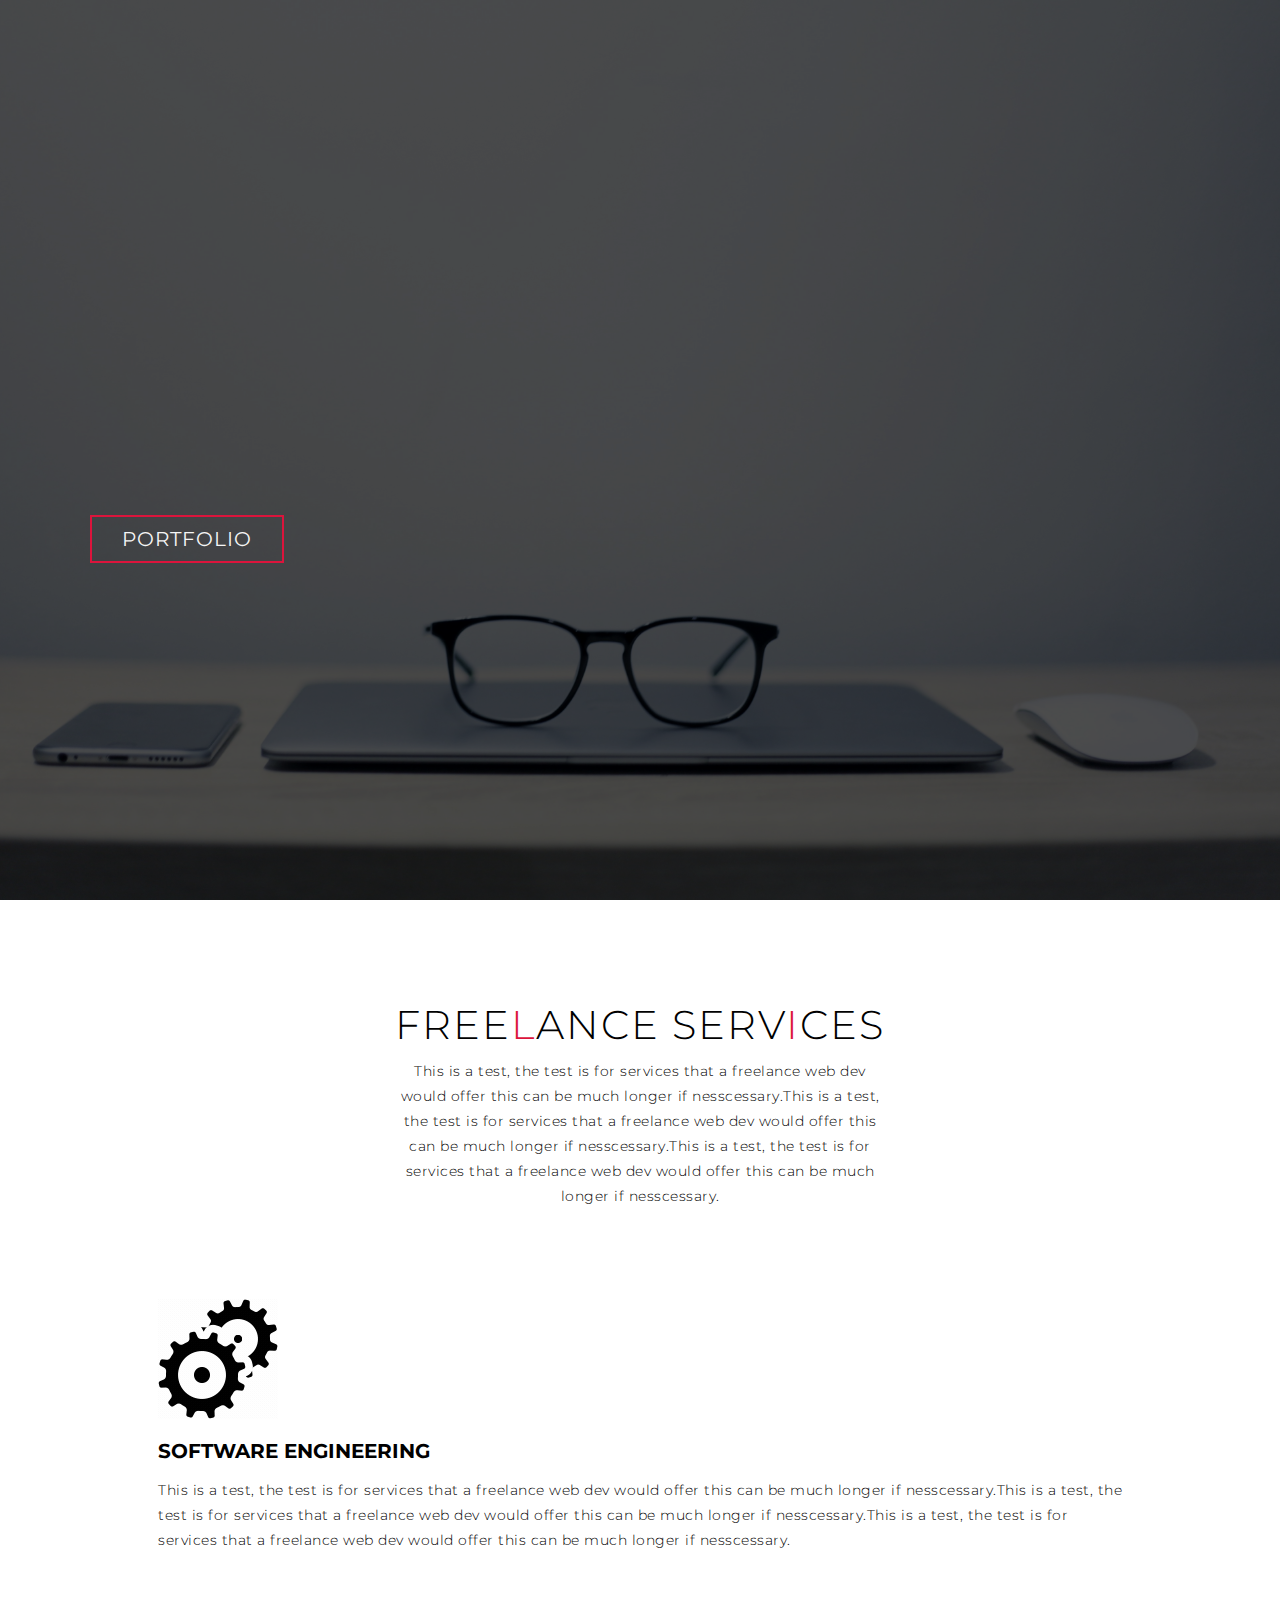
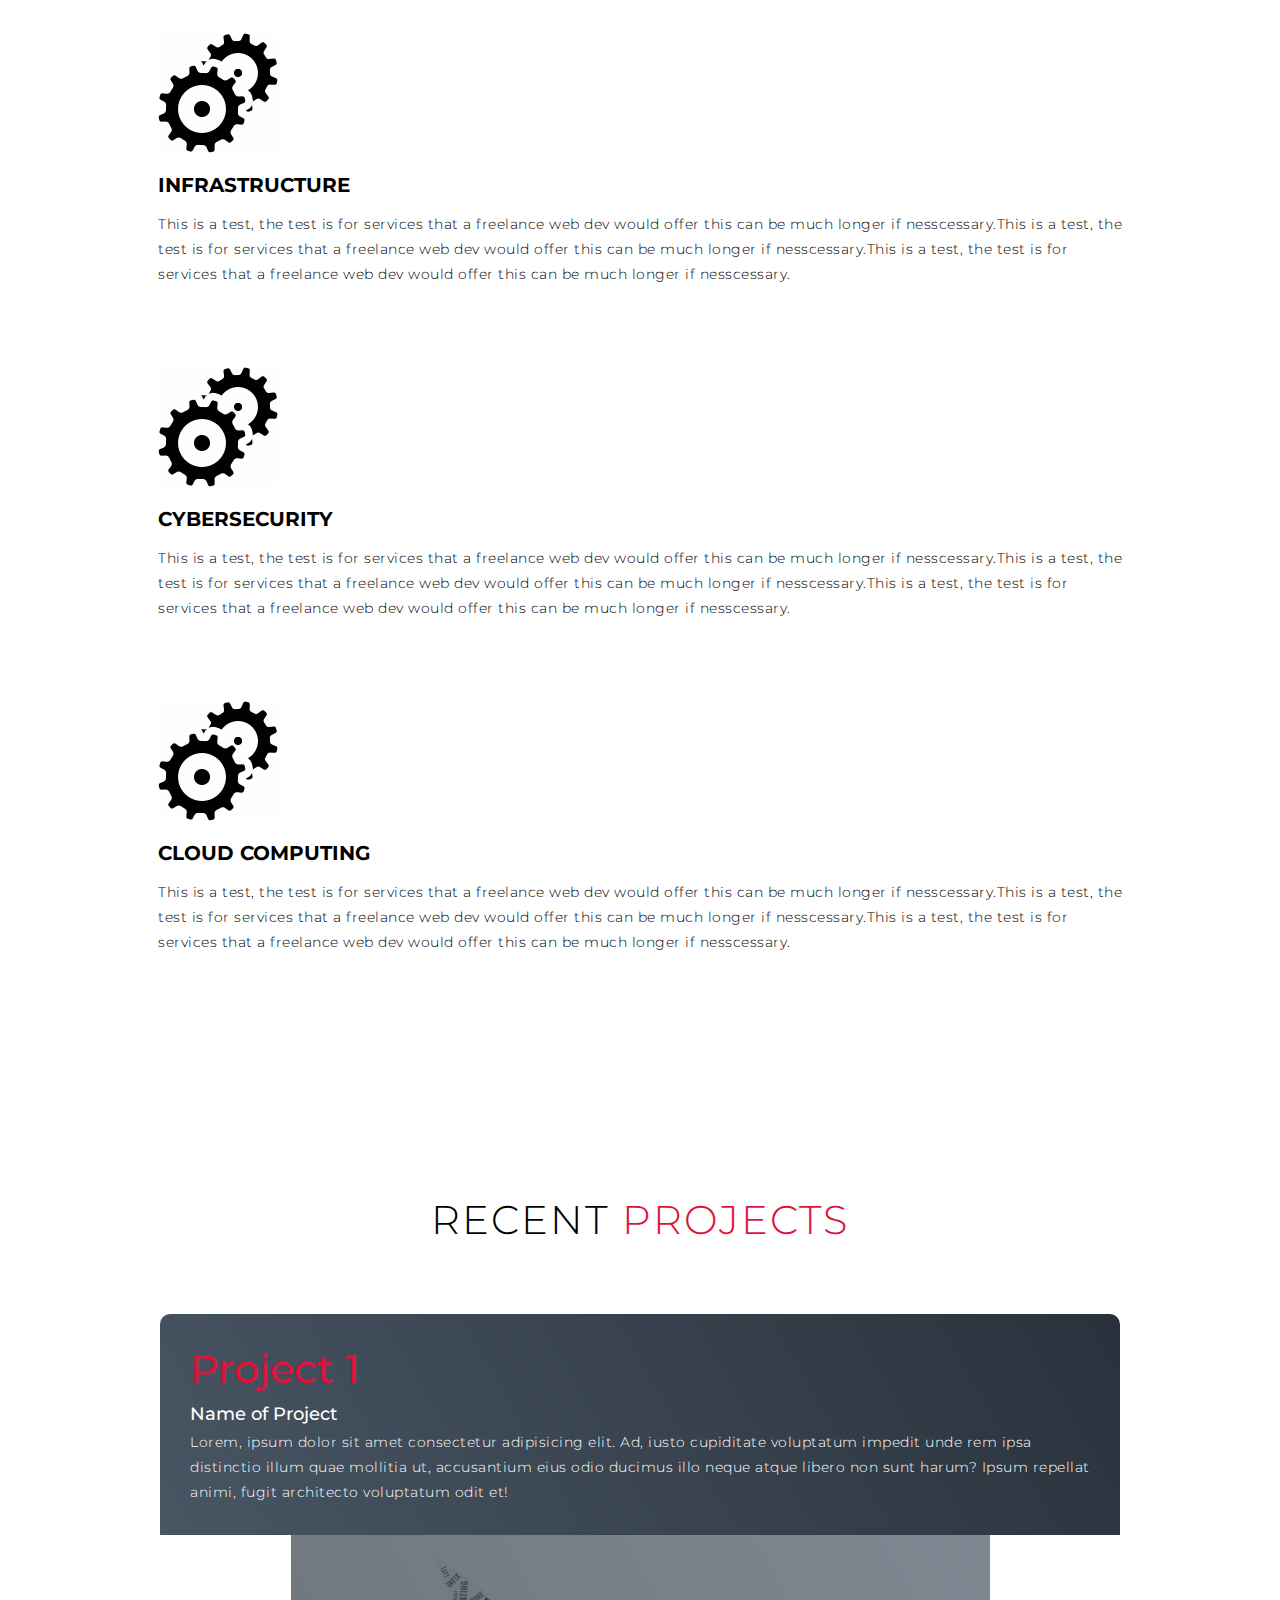
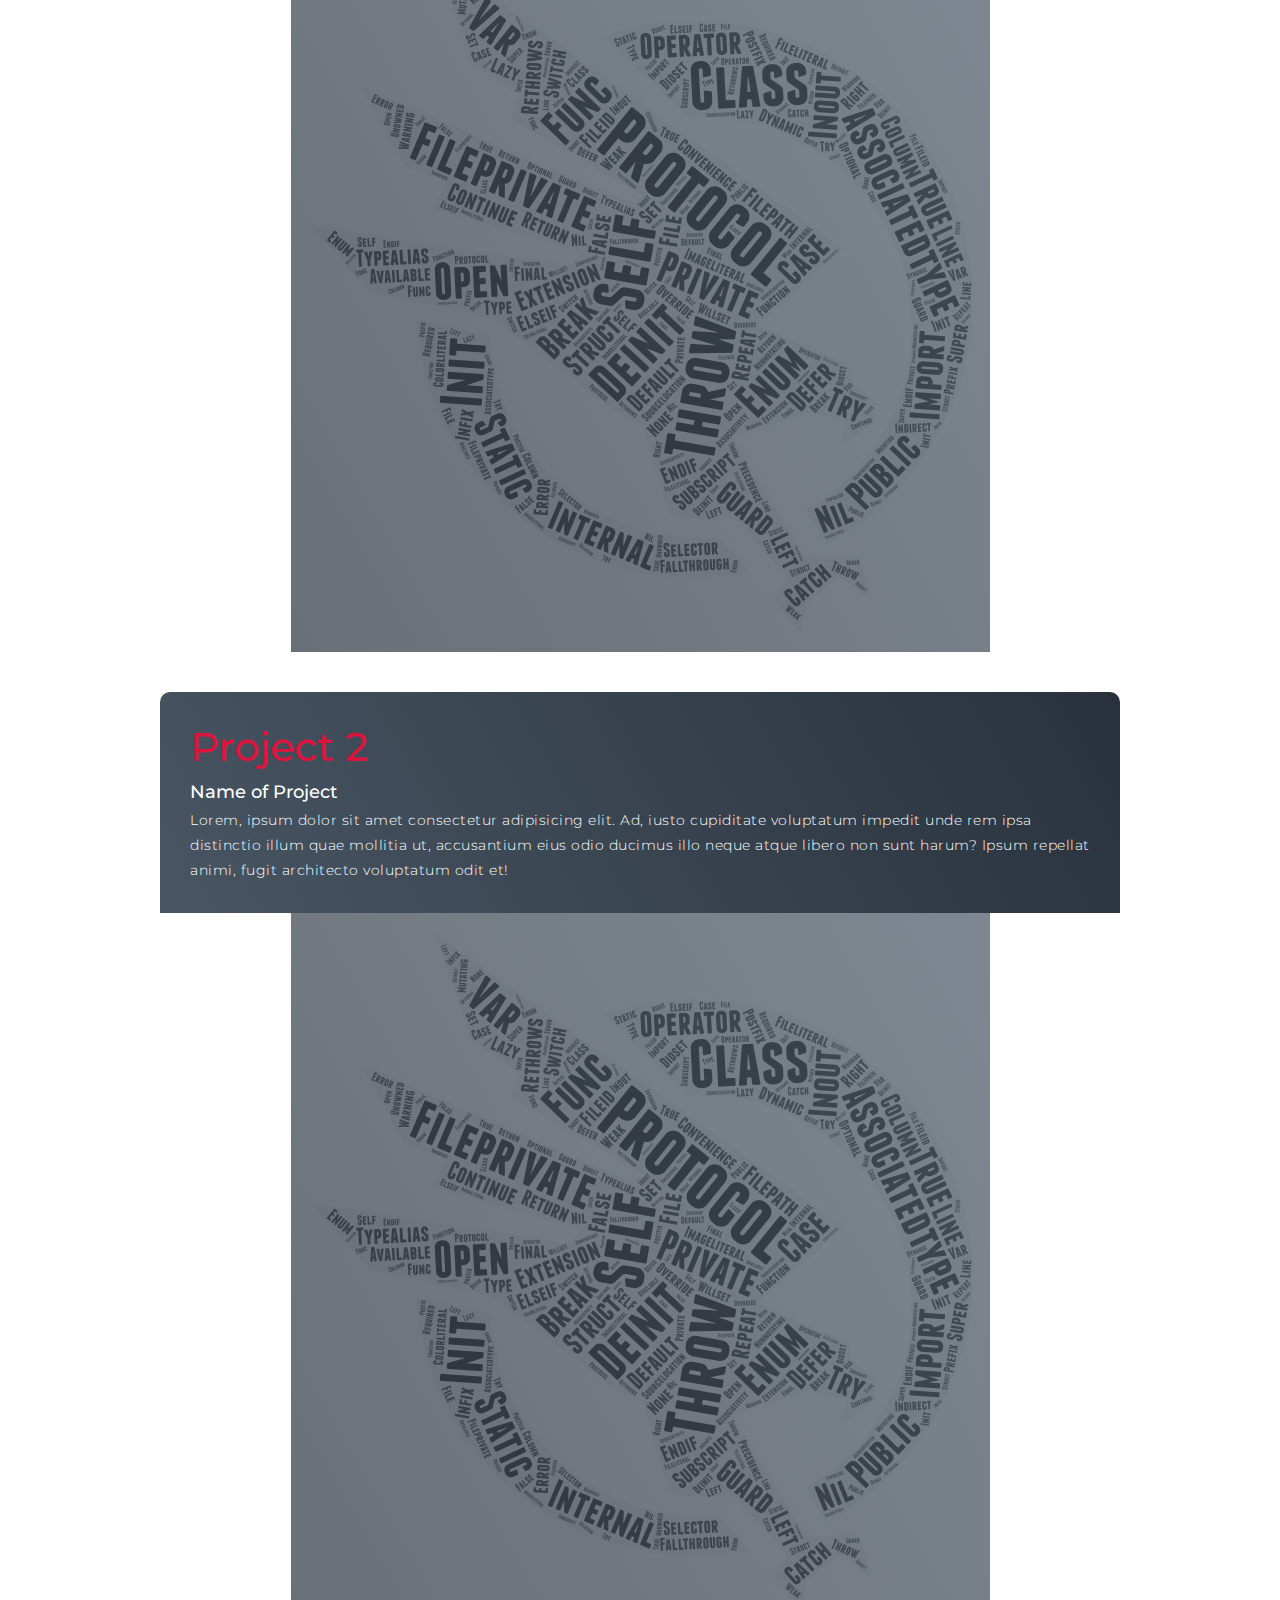
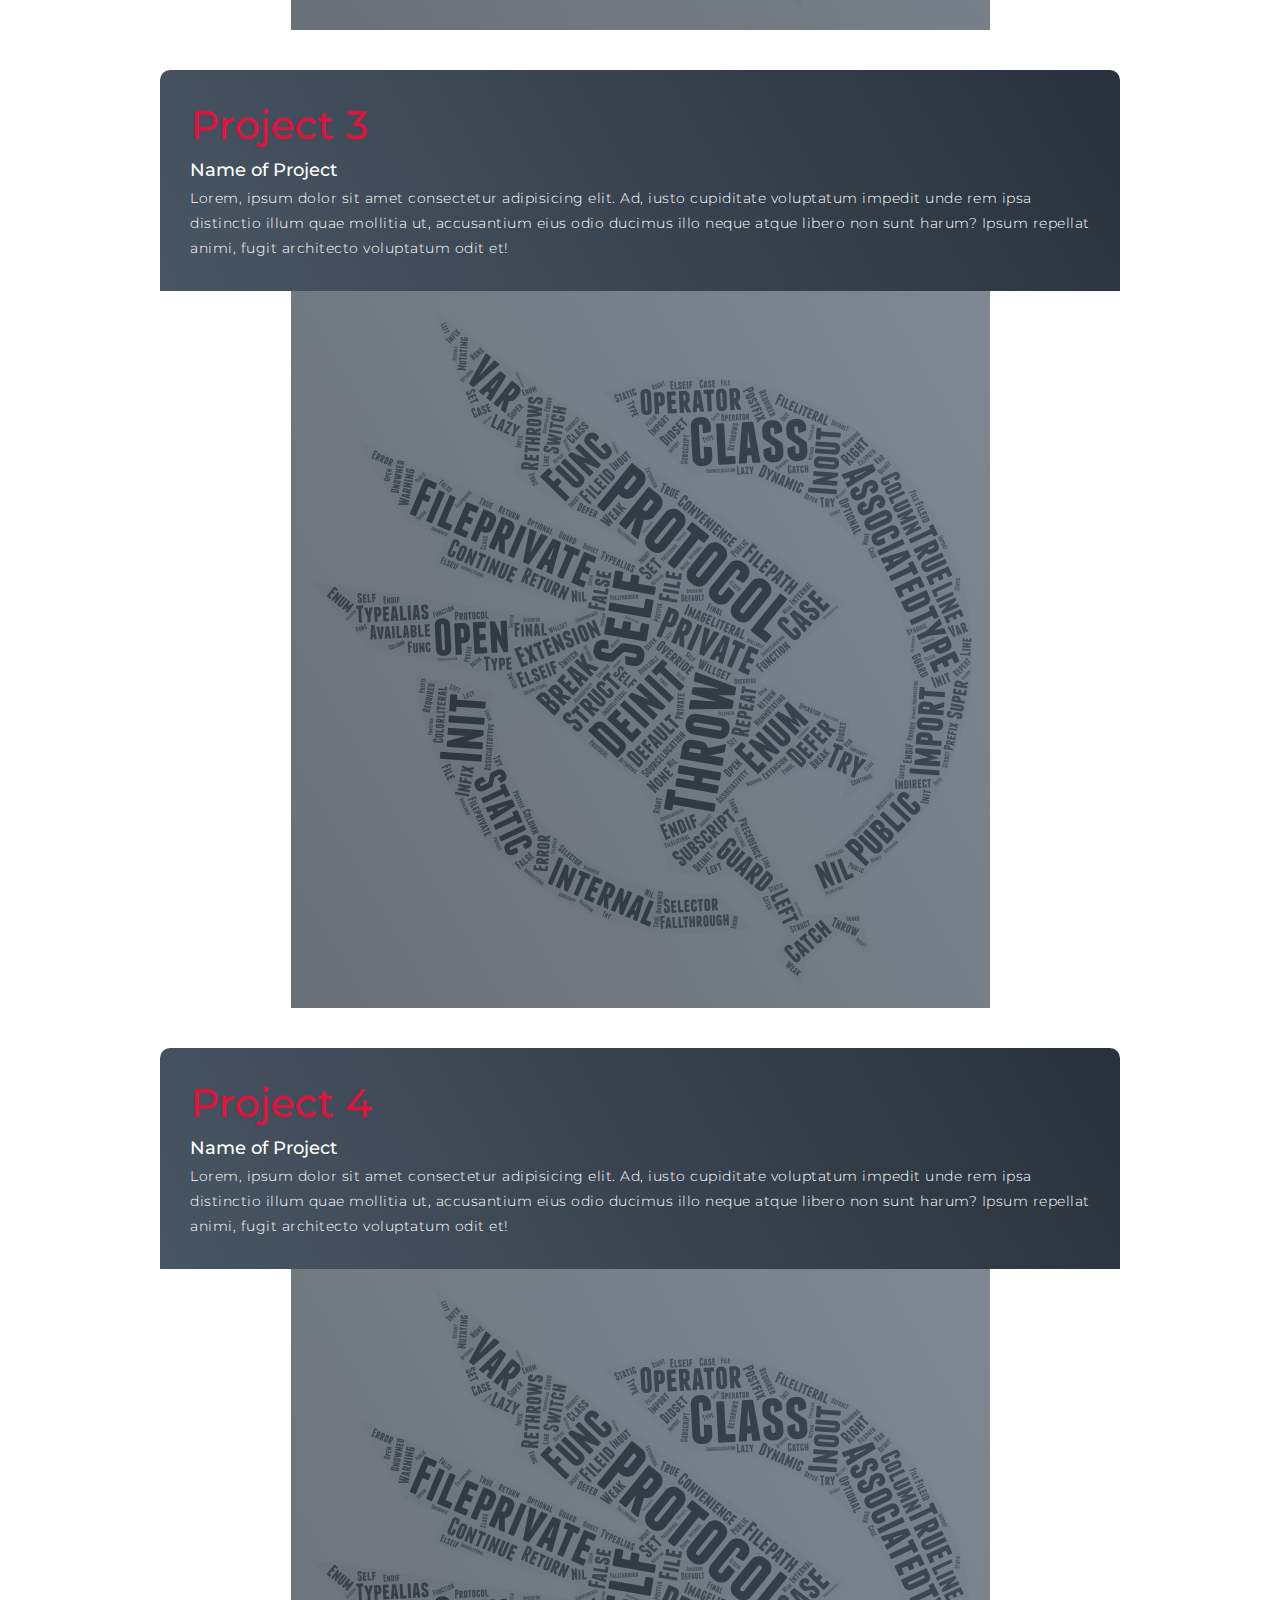
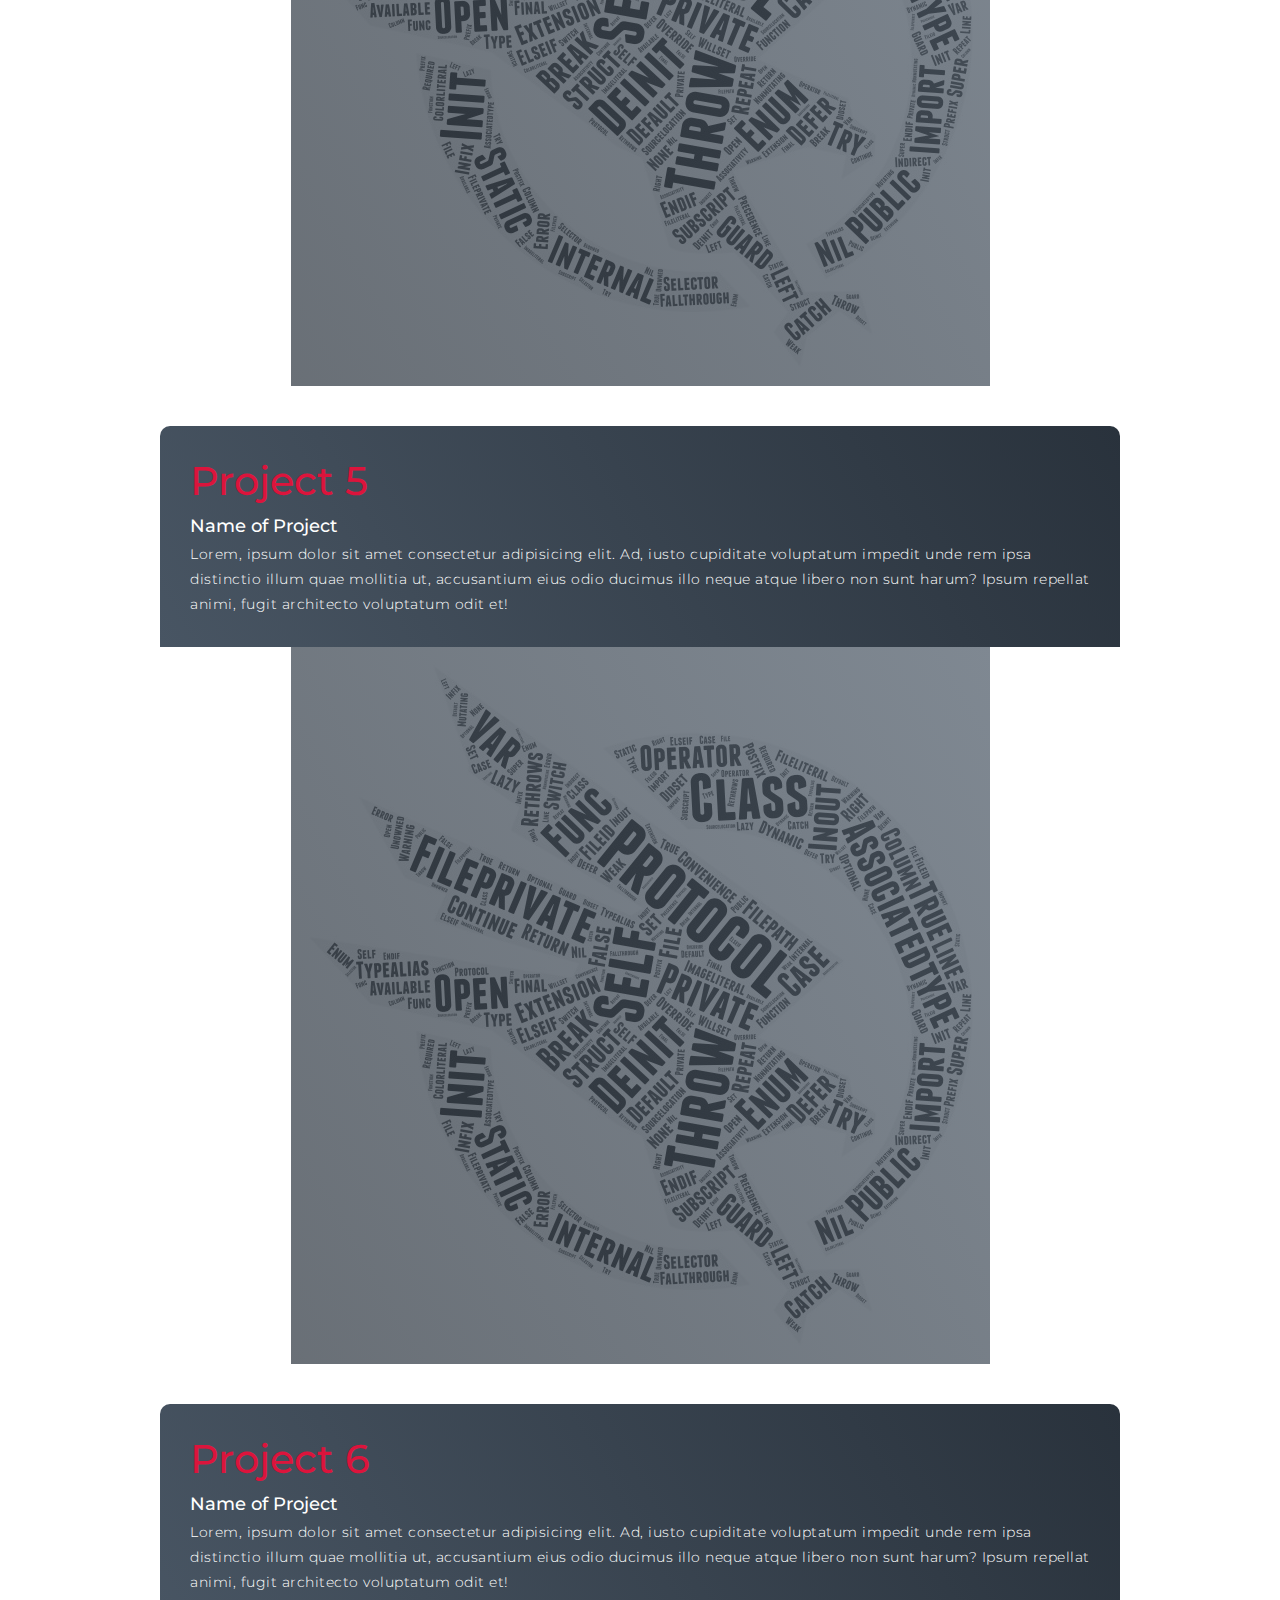
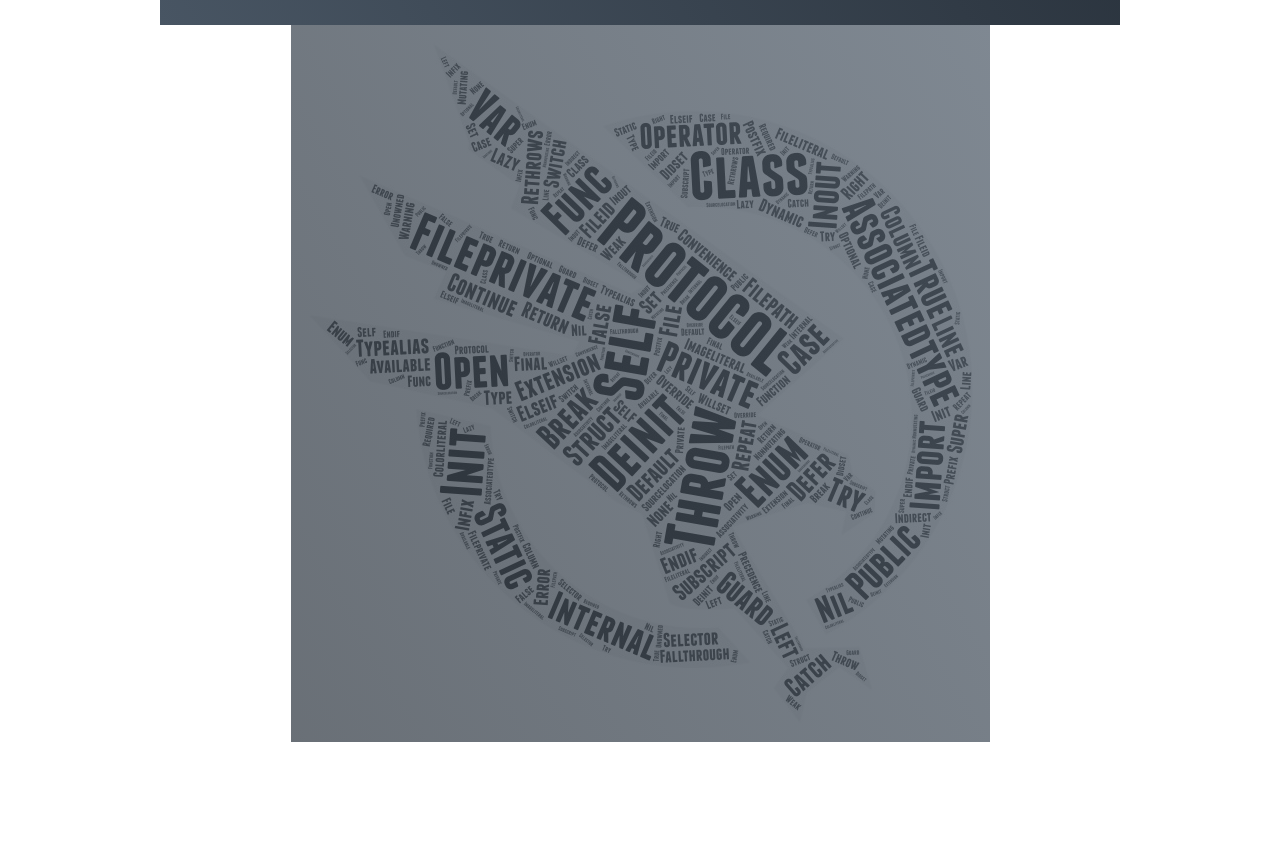
==== InfiniteStackSolutions/index.html @ 45e0e767 "added index pages and css" ====
<!DOCTYPE html>
<html lang="en">
<head>
    <meta charset="UTF-8">
    <meta http-equiv="X-UA-Compatible" content="IE=edge">
    <meta name="viewport" content="width=device-width, initial-scale=1.0">
    <link rel="stylesheet" href="style.css">
    <title>Infinite Stack Solutions</title>
</head>
<body>
    <!-- Hero Section -->
    <section id="hero">
        <div class="hero container">
            <div>
                <h1>Hello,<span></span></h1>
                <h1>My Name is<span></span></h1>
                <h1>Joey Smith<span></span></h1>
                <a href="#" type="button" class="cta">Portfolio</a>
            </div>
        </div>
    </section>

    <!-- End Hero Section -->
    
    
    <!-- Service Section -->

<section id="services">
    <div class="services container">
        <div class="service-top">
            <h1 class="section-title">Free<span>l</span>ance Serv<span>i</span>ces</h1>
            <p>This is a test, the test is for services that a freelance web dev would offer this can be much longer if nesscessary.This is a test, the test is for services that a freelance web dev would offer this can be much longer if nesscessary.This is a test, the test is for services that a freelance web dev would offer this can be much longer if nesscessary.</p>
        </div>
        <div class="service-bottom">
            <div class="service-item">
                <div class="icon"><img src="animations/settings.gif" class="img" alt="img">
                </div>
                <h2>Software Engineering</h2>
                <p>This is a test, the test is for services that a freelance web dev would offer this can be much longer if nesscessary.This is a test, the test is for services that a freelance web dev would offer this can be much longer if nesscessary.This is a test, the test is for services that a freelance web dev would offer this can be much longer if nesscessary.</p>
            </div>
            <div class="service-item">
                <div class="icon"><img src="animations/settings.gif" class="img" alt="img">
                </div>
                <h2>Infrastructure</h2>
                <p>This is a test, the test is for services that a freelance web dev would offer this can be much longer if nesscessary.This is a test, the test is for services that a freelance web dev would offer this can be much longer if nesscessary.This is a test, the test is for services that a freelance web dev would offer this can be much longer if nesscessary.</p>
            </div>
            <div class="service-item">
                <div class="icon"><img src="animations/settings.gif" class="img" alt="img">
                </div>
                <h2>Cybersecurity</h2>
                <p>This is a test, the test is for services that a freelance web dev would offer this can be much longer if nesscessary.This is a test, the test is for services that a freelance web dev would offer this can be much longer if nesscessary.This is a test, the test is for services that a freelance web dev would offer this can be much longer if nesscessary.</p>
            </div>
            <div class="service-item">
                <div class="icon"><img src="animations/settings.gif" class="img" alt="img">
                </div>
                <h2>Cloud Computing</h2>
                <p>This is a test, the test is for services that a freelance web dev would offer this can be much longer if nesscessary.This is a test, the test is for services that a freelance web dev would offer this can be much longer if nesscessary.This is a test, the test is for services that a freelance web dev would offer this can be much longer if nesscessary.</p>
            </div>
        </div>
    </div>
</section>

    <!-- End Service Section -->

<!--Projects Sections-->
<section id="projects">
    <div class="projects container">
      <div class="projects-header">
        <h1 class="section-title">Recent <span>Projects</span></h1>
      </div>
      <div class="all-projects">
        <div class="project-item">
          <div class="project-info">
			  <h1><span>Project 1</span></h1>
            <h2>Name of Project</h2>
            <p>Lorem, ipsum dolor sit amet consectetur adipisicing elit. Ad, iusto cupiditate voluptatum impedit unde rem ipsa distinctio illum quae mollitia ut, accusantium eius odio ducimus illo neque atque libero non sunt harum? Ipsum repellat animi, fugit architecto voluptatum odit et!</p>
          </div>
          <div class="project-img">
            <img src="images/logos/swiftlogo.jpeg" alt="img">
          </div>
        </div>
        <div class="project-item">
          <div class="project-info">
			  <h1><span>Project 2</span></h1>
            <h2>Name of Project</h2>
            <p>Lorem, ipsum dolor sit amet consectetur adipisicing elit. Ad, iusto cupiditate voluptatum impedit unde rem ipsa distinctio illum quae mollitia ut, accusantium eius odio ducimus illo neque atque libero non sunt harum? Ipsum repellat animi, fugit architecto voluptatum odit et!</p>
          </div>
          <div class="project-img">
            <img src="images/logos/swiftlogo.jpeg" alt="img">
          </div>
        </div>
        <div class="project-item">
          <div class="project-info">
			  <h1><span>Project 3</span></h1>
            <h2>Name of Project</h2>
            <p>Lorem, ipsum dolor sit amet consectetur adipisicing elit. Ad, iusto cupiditate voluptatum impedit unde rem ipsa distinctio illum quae mollitia ut, accusantium eius odio ducimus illo neque atque libero non sunt harum? Ipsum repellat animi, fugit architecto voluptatum odit et!</p>
          </div>
          <div class="project-img">
            <img src="images/logos/swiftlogo.jpeg" alt="img">
          </div>
        </div>
        <div class="project-item">
          <div class="project-info">
			  <h1><span>Project 4</span></h1>
            <h2>Name of Project</h2>
            <p>Lorem, ipsum dolor sit amet consectetur adipisicing elit. Ad, iusto cupiditate voluptatum impedit unde rem ipsa distinctio illum quae mollitia ut, accusantium eius odio ducimus illo neque atque libero non sunt harum? Ipsum repellat animi, fugit architecto voluptatum odit et!</p>
          </div>
          <div class="project-img">
            <img src="images/logos/swiftlogo.jpeg" alt="img">
          </div>
        </div>
        <div class="project-item">
          <div class="project-info">
			  <h1><span>Project 5</span></h1>
            <h2>Name of Project</h2>
            <p>Lorem, ipsum dolor sit amet consectetur adipisicing elit. Ad, iusto cupiditate voluptatum impedit unde rem ipsa distinctio illum quae mollitia ut, accusantium eius odio ducimus illo neque atque libero non sunt harum? Ipsum repellat animi, fugit architecto voluptatum odit et!</p>
          </div>
          <div class="project-img">
            <img src="images/logos/swiftlogo.jpeg" alt="img">
          </div>
        </div>
		  <div class="project-item">
          <div class="project-info">
			  <h1><span>Project 6</span></h1>
            <h2>Name of Project</h2>
            <p>Lorem, ipsum dolor sit amet consectetur adipisicing elit. Ad, iusto cupiditate voluptatum impedit unde rem ipsa distinctio illum quae mollitia ut, accusantium eius odio ducimus illo neque atque libero non sunt harum? Ipsum repellat animi, fugit architecto voluptatum odit et!</p>
          </div>
          <div class="project-img">
            <img src="images/logos/swiftlogo.jpeg" alt="img">
          </div>
        </div>
      </div>
    </div>
  </section>
	<!--End of Projects Sections-->




</body>
</html>
---- InfiniteStackSolutions/style.css ----
@charset "UTF-8";
@import url('https://fonts.googleapis.com/css2?family=Montserrat:ital,wght@0,100;0,700;1,400&display=swap');
@import url('https://fonts.googleapis.com/css2?family=Philosopher:wght@400;700&display=swap');

* {
    padding: 0;
    margin: 0;
    box-sizing: border-box;
}
html {
    font-size: 10px;
    font-family: 'Montserrat', sans-serif;
}
a {
    text-decoration: none;
}
.container {
    min-height: 100vh;
    width: 100%;
    display: flex;
    align-items: center;
    justify-content: center;
}

.section-title {
	font-size: 4rem;
	font-weight: 300;
	color: black;
	margin-bottom: 10px;
	text-transform: uppercase;
	letter-spacing: .2rem;
	text-align: center;
}
.section-title span {
	color: crimson;
}
img {
	height: 100%;
	width: 100%;
	object-fit: cover;
}
p {
	color: black;
	font-size: 1.4rem;
	margin-top: 5px;
	line-height: 2.5rem;
	font-weight: 300;
	letter-spacing: .05rem;
}
.cta:hover {
	color: white;
	background-color: crimson;
}
.brand h1 {
	font-size: 3rem;
	text-transform: uppercase;
	color: white;
}
.brand h1 span {
	color: crimson;
}
.cta {
	display: inline-block;
	padding: 10px 30px;
	color: crimson;
	background-color: transparent;
	border: 2px solid crimson;
	font-size: 2rem;
	text-transform: uppercase;
	letter-spacing: .1rem;
	margin-top: 30px;
	transition: .3s ease; 
	transition-property: background-color, color;
}

/* Hero Section */
#hero {
    background-image: url(./images/backgrounds/underconstuctions.jpg);
    background-size: cover;
    background-position: top center;
    position: relative;
    z-index: 1;
}
#hero::after {
    content: '';
    position: absolute;
    left: 0;
    top: 0;
    height: 100%;
    width: 100%;
    background-color: black;
    opacity: .7;
    z-index:  -1;
}
#hero .hero {
    max-width: 1200px;
    margin: 0 auto;
    padding: 0 50px;
    justify-content: flex-start;
}
#hero h1 {
    display: block;
    width: fit-content;
    font-size: 4rem;
    position: relative;
    color: transparent;
    animation: text_reveal .5s ease forwards;
    animation-delay: 1s;
}
#hero h1:nth-child(1) {
    animation-delay: .5s;
}
#hero h1:nth-child(2) {
    animation-delay: 1.5s;
}
#hero h1:nth-child(3) {
    animation: text_reveal_name .5s ease forwards;
    animation-delay: 2.5s;
}
#hero h1 span {
    position: absolute;
    top: 0;
    left: 0;
    height: 100%;
    width: 0;
    background-color: crimson;
    animation: text_reveal_box 1s ease;
    animation-delay: .3s;
}
#hero h1:nth-child(1) span {
    animation-delay: 1s;
}
#hero h1:nth-child(2) span {
    animation-delay: 2s;
}
#hero h1:nth-child(3) span {
    animation-delay: 3s;
}
#hero .cta {
    display: inline-block;
    padding: 10px 30px;
    color: whitesmoke;
    background-color: transparent;
    border: 2px solid crimson;
    font-size: 2rem;
    text-transform: uppercase;
    letter-spacing: .1rem;
    margin-top: 30px;
    transition: .3s ease;
    transition-property: background-color, color;

}
#hero .cta:hover {
    color: whitesmoke;  
    background-color: crimson;
}
/* End Hero Section */

/*Service Section*/
#services .services {
	flex-direction: column;
	text-align: center;
	max-width: 1500px;
	margin: auto;
	padding: 100px 0;
}
#services .service-top {
	max-width: 500px;
	margin: 0 auto;
}
#services .section-title {
	font-size: 4rem;
	font-weight: 300;
	color: black;
	margin-bottom: 10px;
	text-transform: uppercase;
	letter-spacing: .2rem;
	text-align: center;
}
#services .section-title span {
	color: crimson;
}
#services .service-top p {
	color: black;
	font-size: 1.4rem;
	margin-top: 5px;
	line-height: 2.5rem;
	font-weight: 300px;
	letter-spacing: .05rem;
	text-align: center;
}
#services .service-bottom {
	display: flex;
	align-items: center;
	justify-content: center;
	flex-wrap: wrap;
	margin-top: 50px;
}
#services .service-item {
	flex-basis: 80%;
	display: flex;
	align-items: flex-start;
	justify-content: center;
	flex-direction: column;
	padding: 30px;
	background-image: url();
	background-size: cover;
	margin: 10px 5%;
	position: relative;
	z-index: 1;
	overflow: hidden;
}
#services .service-item::after {
	content: '';
	position: absolute;
	left: 0;
	top: 0;
	height: 100%;
	width: 100%;
	background-color: white;
	opacity: .9;
	z-index: -1;
}
#services .service-bottom .icon {
	height: 120px;
	width: 120px;
	margin-bottom: 20px;
}
#services .service-item h2 {
	font-size: 2rem;
	color: black;
	margin-bottom: 10px;
	text-transform: uppercase;
}
#services .service-item p {
	color: black;
	text-align: left;
}
#services h2 span {
	color: crimson;
}
/*End of Service Section*/

/*Project Section*/
#projects .projects {
	flex-direction: column;
	max-width: 1200px;
	margin: 0 auto;
	padding: 100px 0;
}
#projects .projects-header h1 {
	margin-bottom: 50px;
}
#projects .all-projects {
	display: flex;
	align-items: center;
	justify-content: center;
	flex-direction: column;
}
#projects .project-item {
	display: flex;
	align-items: center;
	justify-content: center;
	flex-direction: column;
	width: 80%;
	margin: 20px auto;
	overflow: hidden;
	border-radius: 10px;
}
#projects .project-info {
	padding: 30px;
	flex-basis: 50%;
	height: 100%;
	display: flex;
	align-items: flex-start;
	justify-content: center;
	flex-direction: column;
	background-image: linear-gradient(600deg, #29323c 0%, #485563 100%);
	color: white;
}
#projects .project-info h1 {
	font-size: 4rem;
	font-weight: 500;
}
#projects .project-info h2 {
	font-size: 1.8rem;
	font-weight: 500;
	margin-top: 10px;
}
#projects .project-info p {
	color: white;
}
#projects .project-img {
	flex-basis: 50%;
	height: 300px;
	overflow: hidden;
	position: relative;
}
#projects .project-img:after {
	content: '';
	position: absolute;
	left: 0;
	top: 0;
	height: 100%;
	width: 100%;
	background-image: linear-gradient(60deg, #29323c 0%, #485563 100%);
	opacity: .7;
}
#projects .project-img img {
	transition: .3s ease transform;
}
#projects .project-item:hover .project-img img {
	transform: scale(1.1);
}
#projects span {
	color: crimson;
}
/*End of Project Section*/

/* Keyframes */
@keyframes text_reveal_box {
    50% {
        width: 100%;
        left: 0;
    }
    100% {
        width: 0;
        left: 100%;
    }
}
@keyframes text_reveal {
    100% {
        color: whitesmoke;
    }
}
@keyframes text_reveal_name {
    100% {
        color: crimson;
        font-weight: 500px;
    }
}
/* End Keyframes */
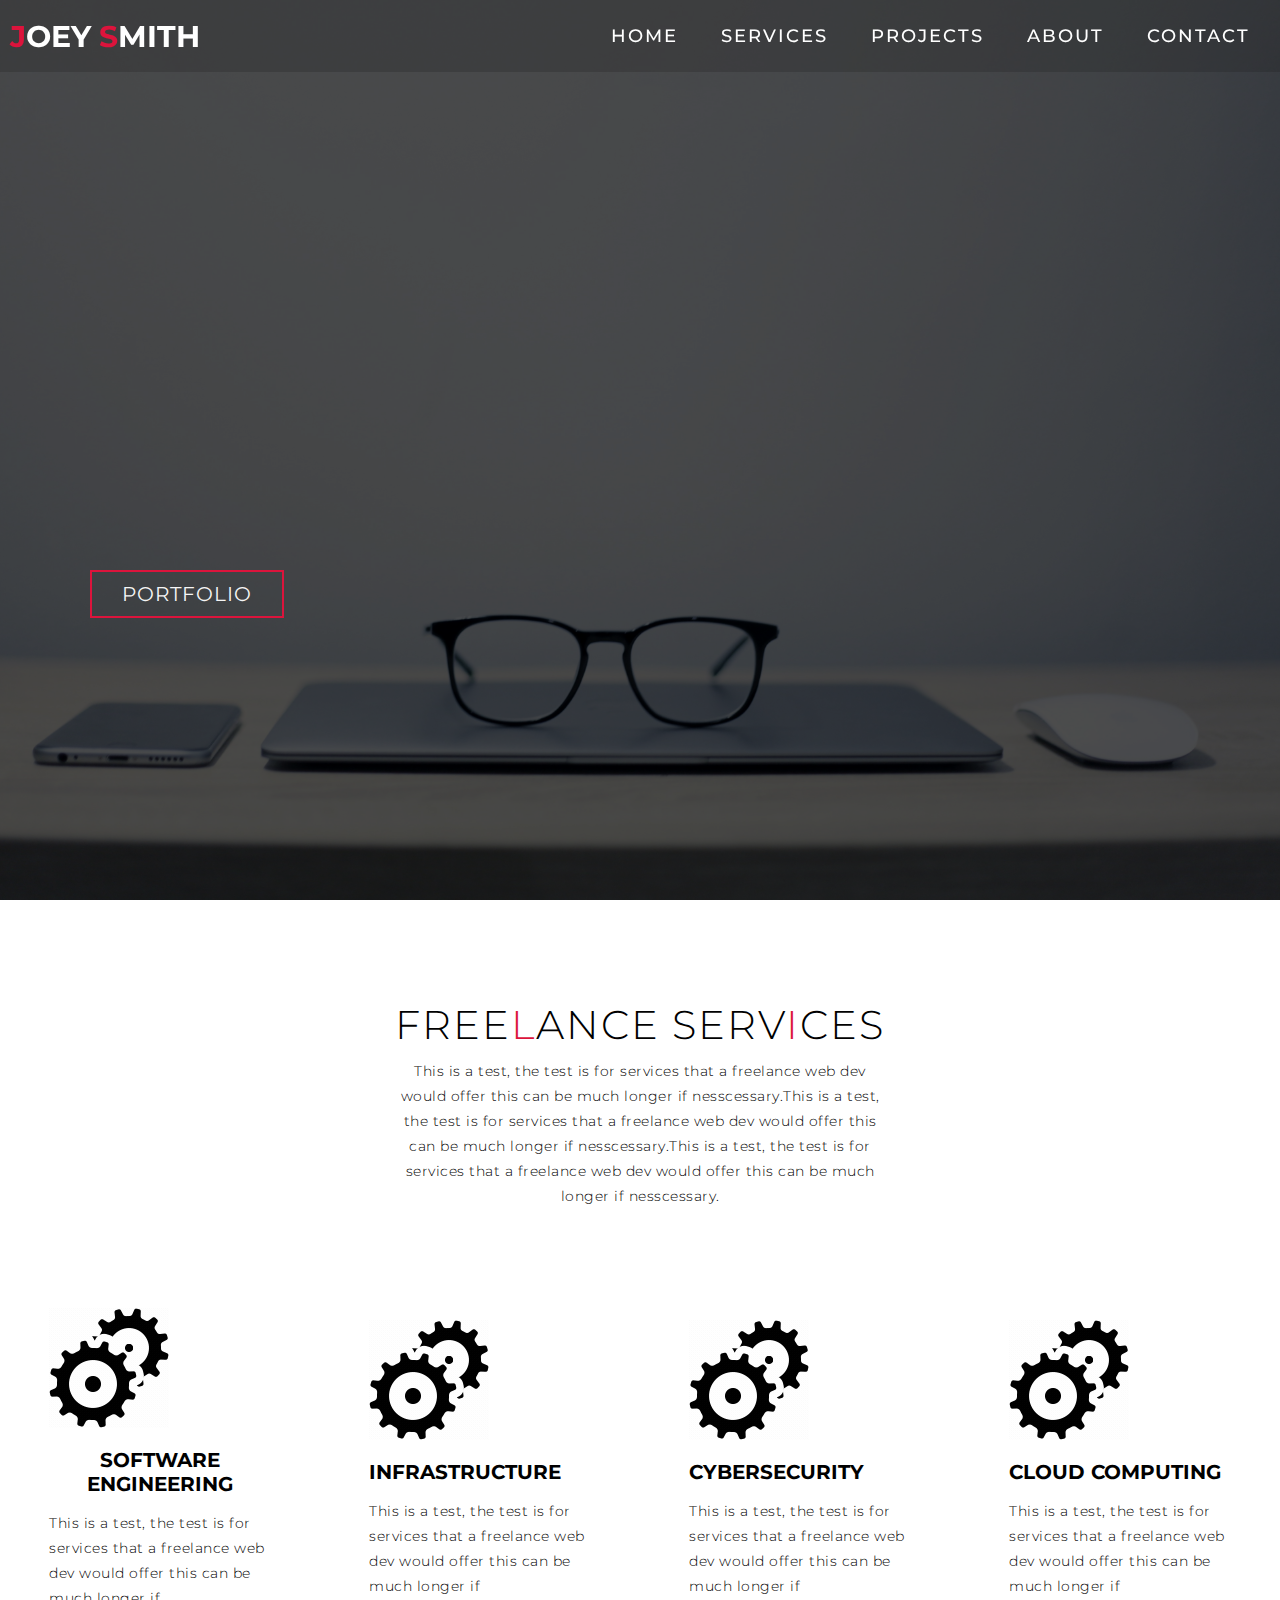
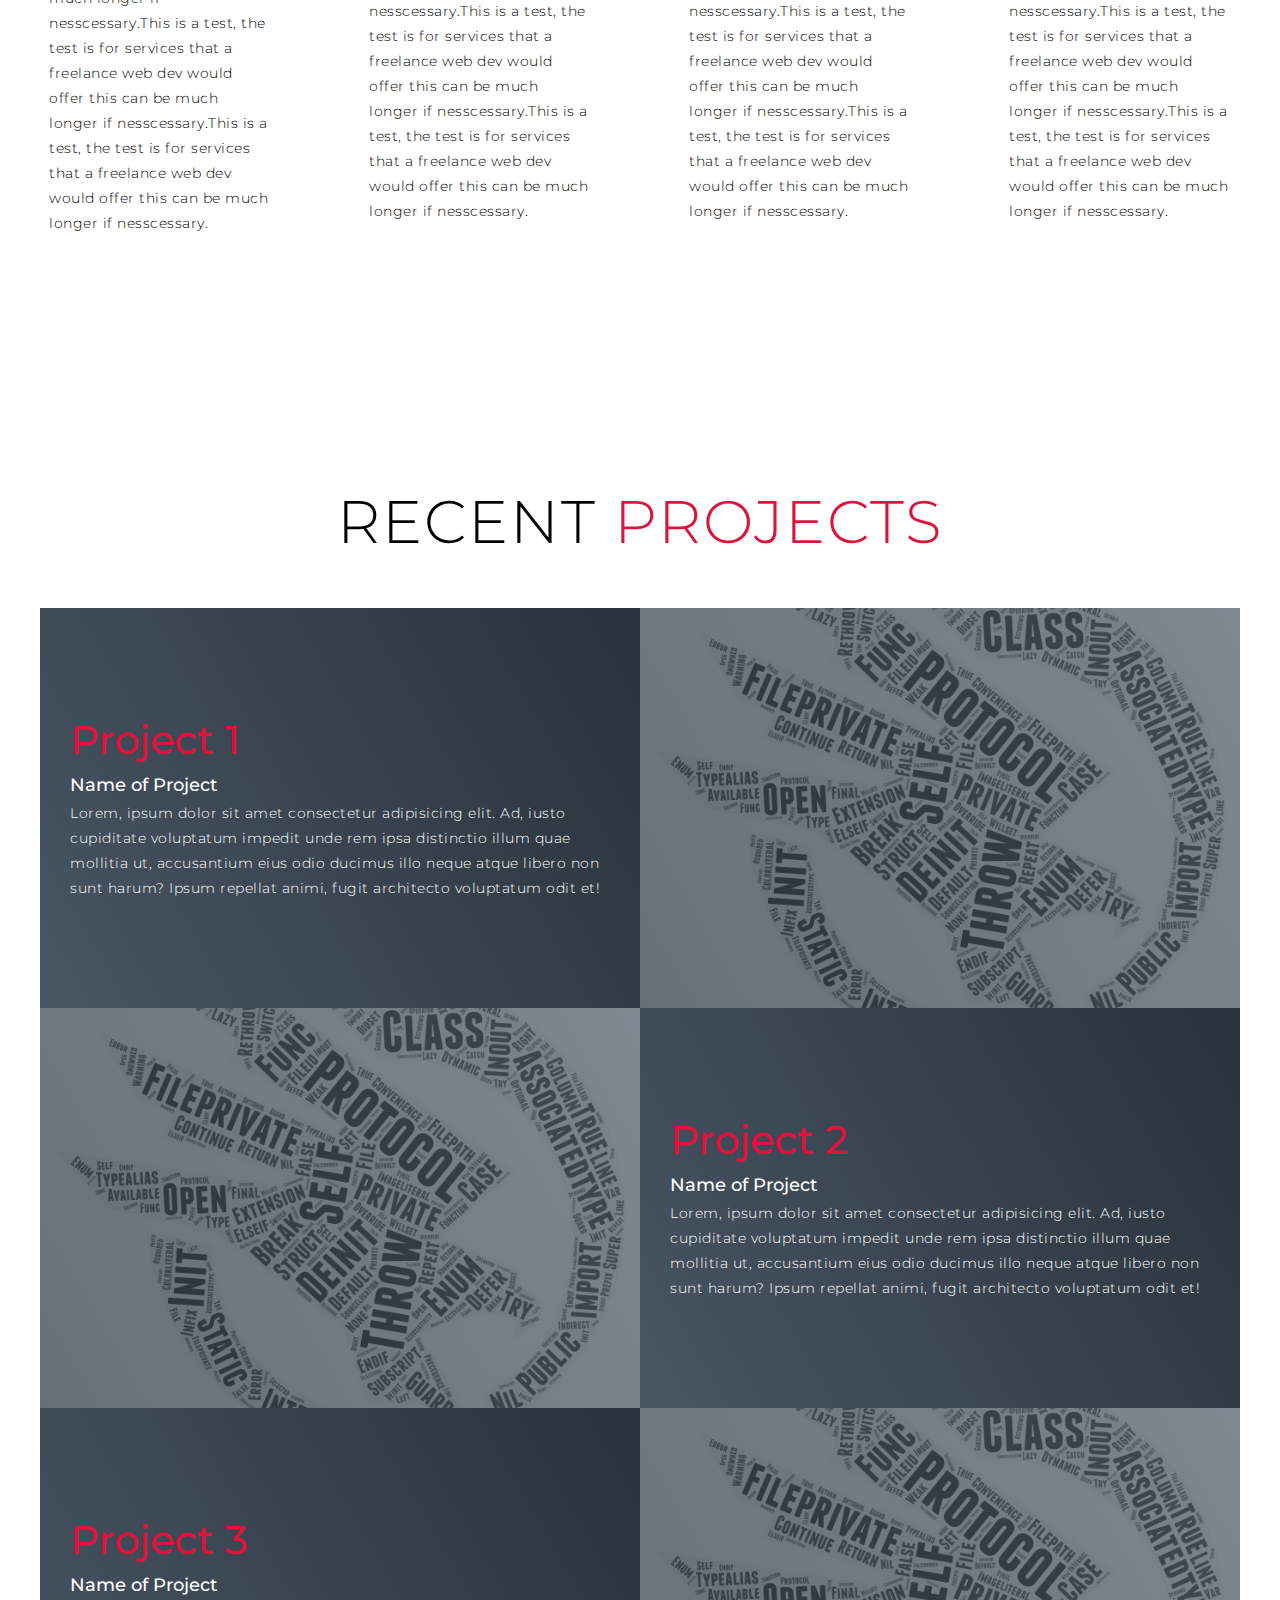
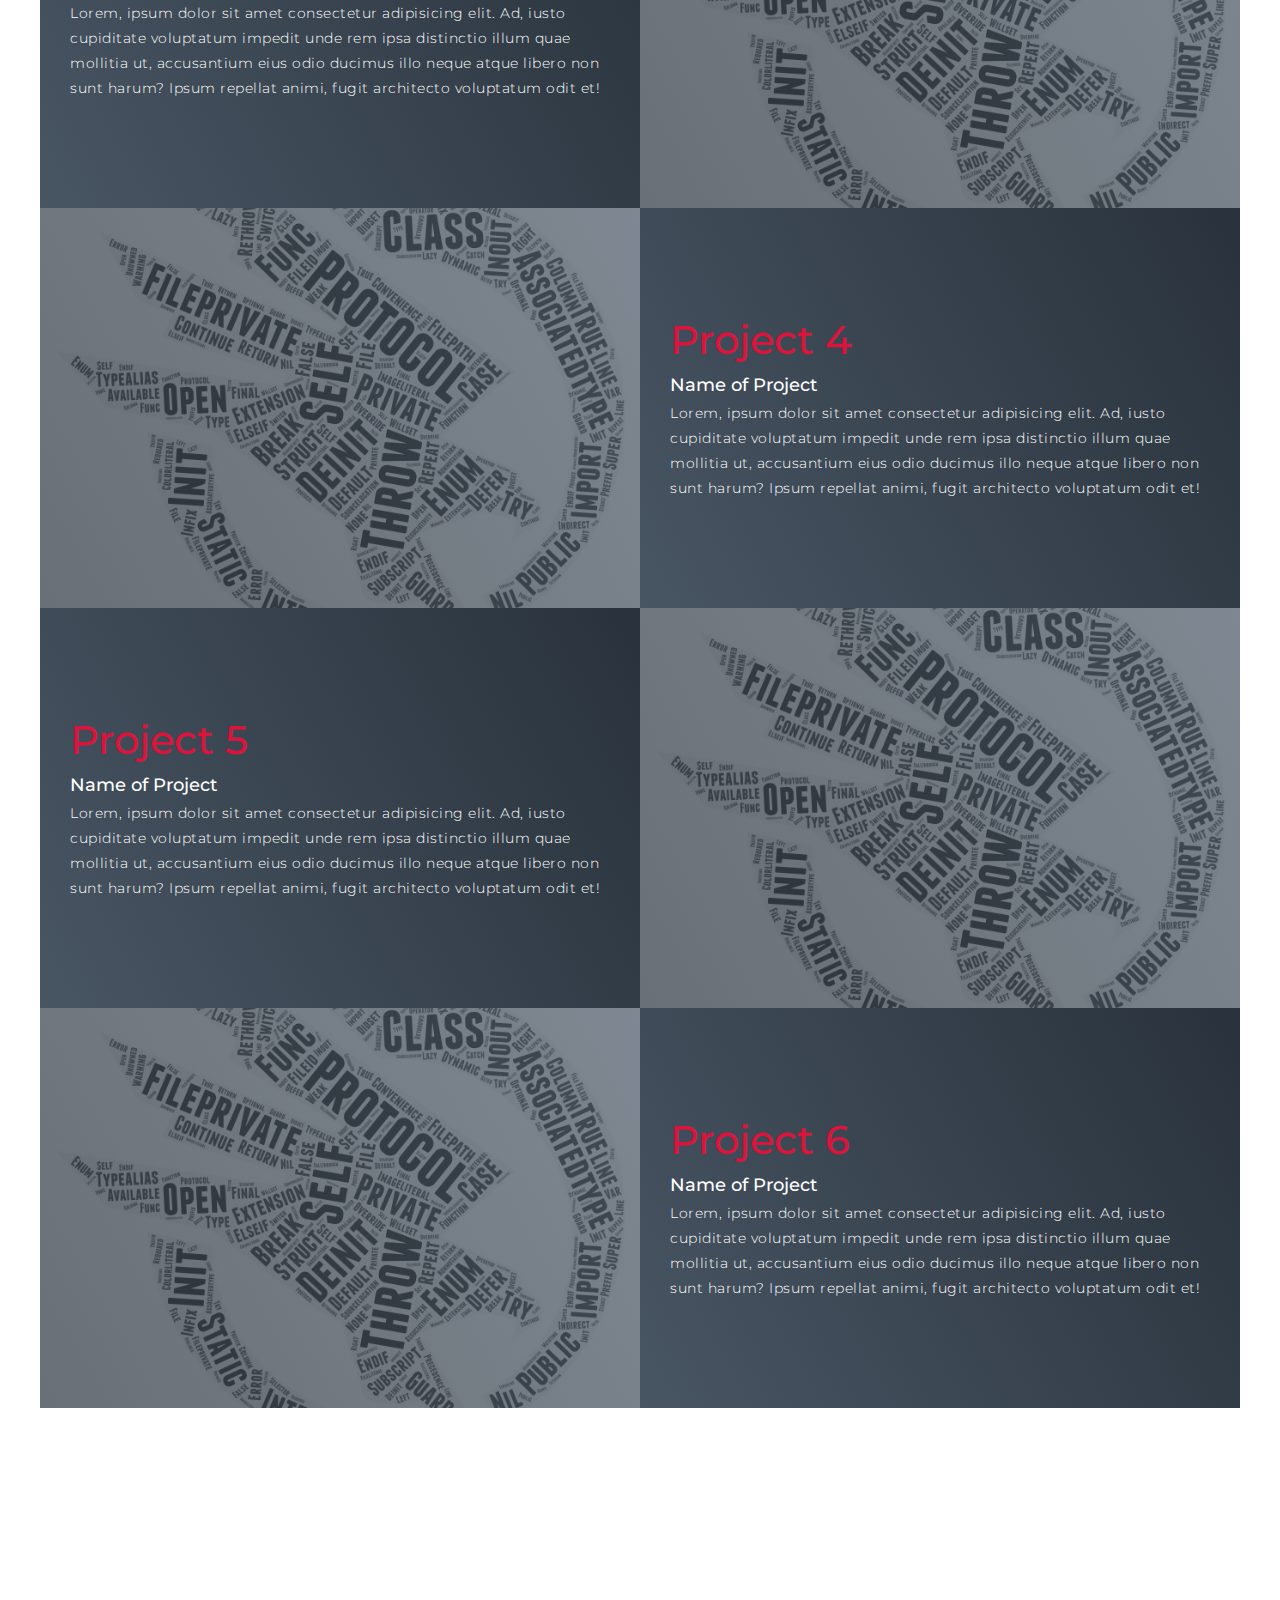
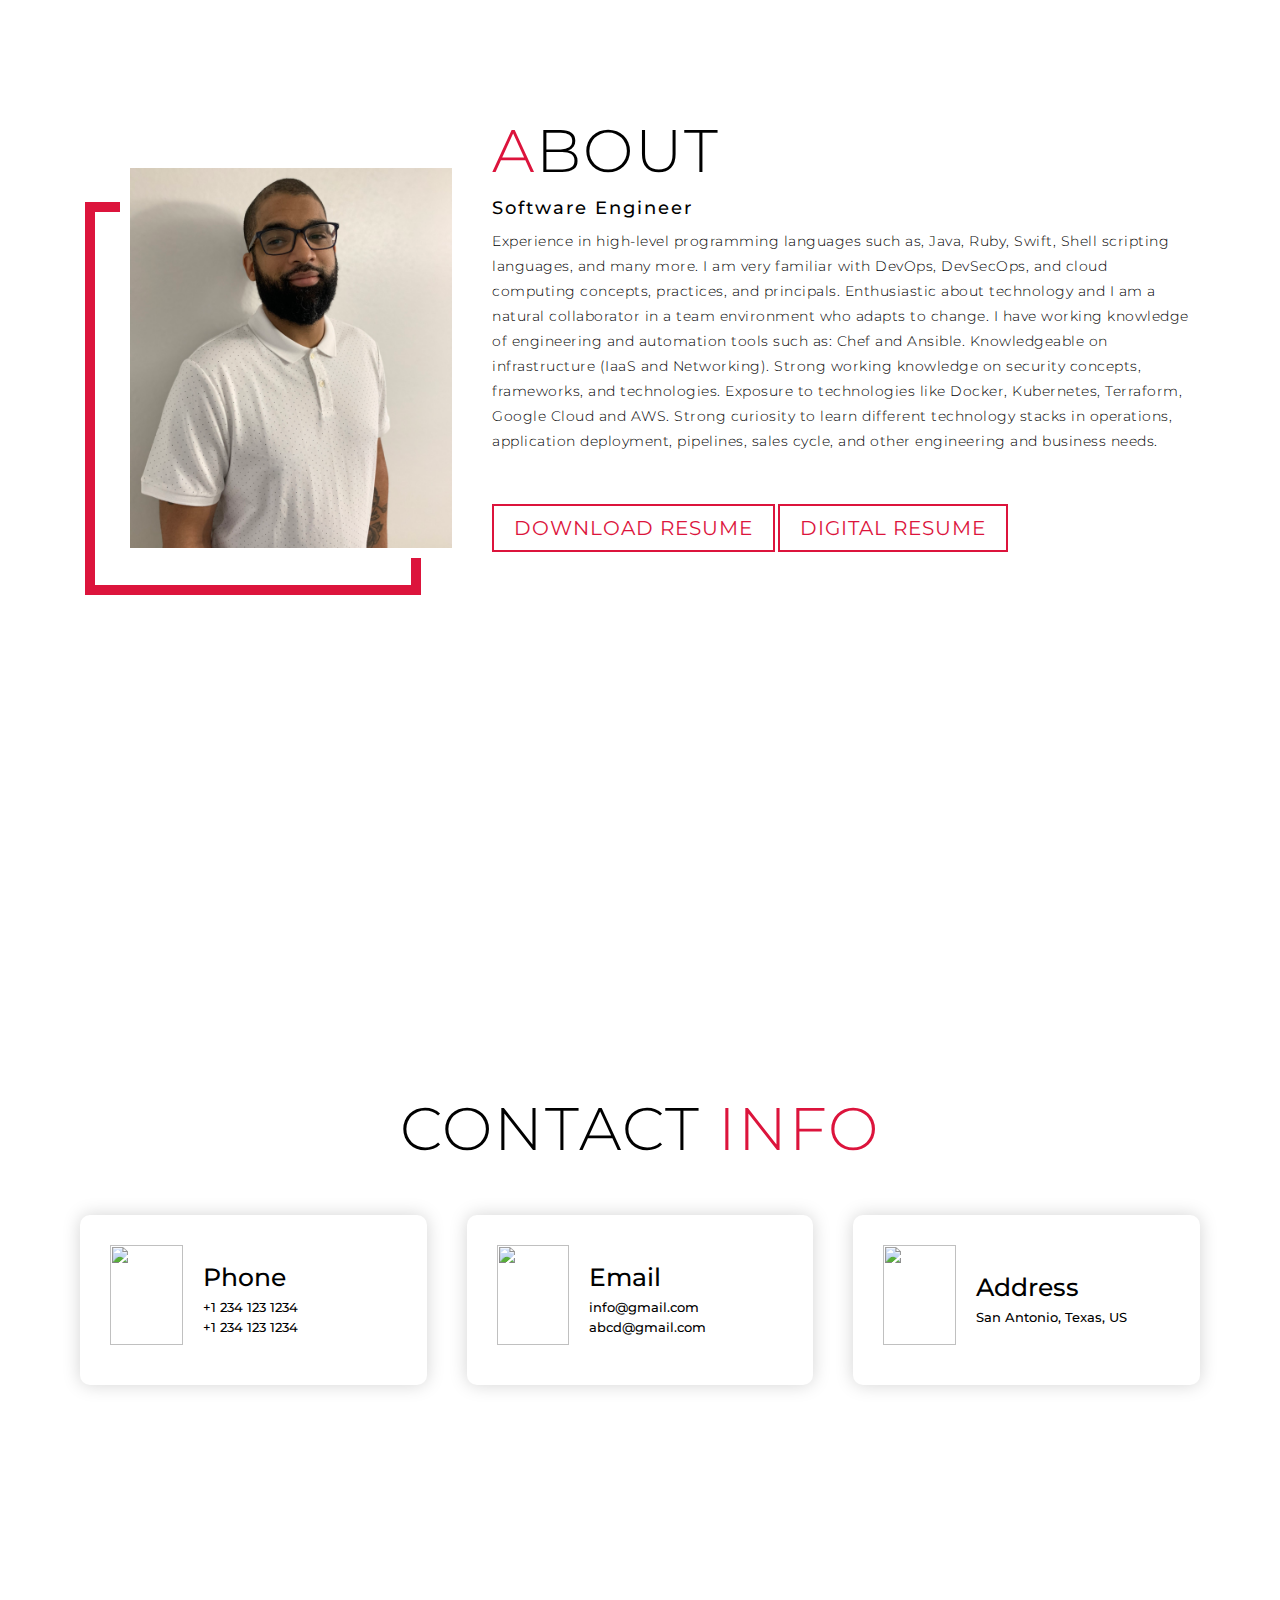
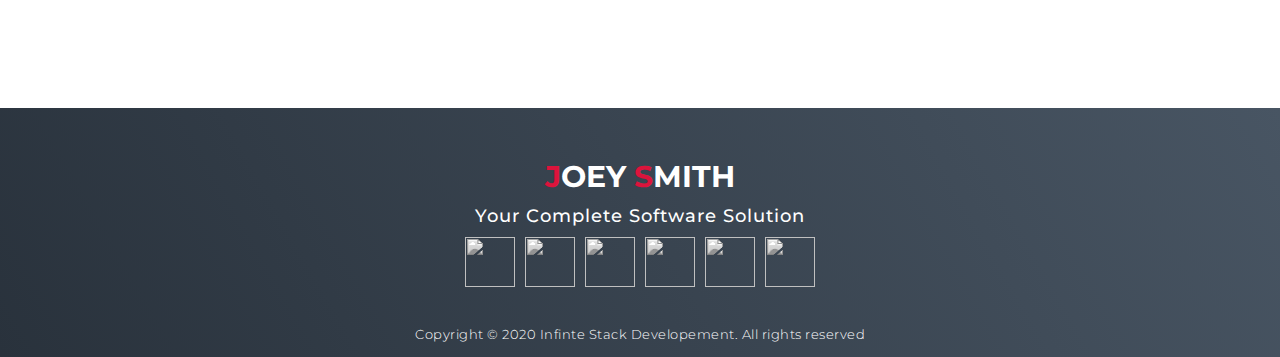
==== commit b3735386: "new changes" ====
--- a/InfiniteStackSolutions/index.html
+++ b/InfiniteStackSolutions/index.html
@@ -8,6 +8,30 @@
     <title>Infinite Stack Solutions</title>
 </head>
 <body>
+
+
+        <!-- Header -->
+    <section id="header">
+        <div class="header container">
+        <div class="nav-bar">
+            <div class="brand">
+            <a href="#hero"><h1><span>J</span>oey <span>S</span>mith</h1></a>
+            </div>
+            <div class="nav-list">
+            <div class="hamburger"><div class="bar"></div></div>
+            <ul>
+                <li><a href="#hero" data-after="Home">Home</a></li>
+                <li><a href="#services" data-after="Service">Services</a></li>
+                <li><a href="#projects" data-after="Projects">Projects</a></li>
+                <li><a href="#about" data-after="About">About</a></li>
+                <li><a href="#contact" data-after="Contact">Contact</a></li>
+            </ul>
+            </div>
+        </div>
+        </div>
+    </section>
+    <!-- End Header -->
+
     <!-- Hero Section -->
     <section id="hero">
         <div class="hero container">
@@ -135,6 +159,105 @@
 	<!--End of Projects Sections-->
 
 
+    <!--About Sections-->
+	<section id="about">
+        <div class="about container">
+            <div class="col-left">
+                <div class="about-img">
+                <img src="images/profiles/profileimages/profile1.jpeg" alt="img">
+                </div>
+            </div>
+            <div class="col-right">
+                <h1 class="section-title"><span>A</span>bout</h1>
+                <h2>Software Engineer</h2>
+                <p>Experience in high-level programming languages such as, Java, Ruby, Swift, Shell scripting languages, and many more. 
+                    I am very familiar with DevOps, DevSecOps, and cloud computing concepts, practices, and principals. 
+                    Enthusiastic about technology and I am a natural collaborator in a team environment who adapts to change. I have 
+                    working knowledge of engineering and automation tools such as: Chef and Ansible. 
+                    Knowledgeable on infrastructure (IaaS and Networking). Strong working knowledge on security concepts, frameworks, and technologies. 
+                    Exposure to technologies like Docker, Kubernetes, Terraform, Google Cloud and AWS. 
+                    Strong curiosity to learn different technology stacks in operations, application deployment, pipelines, sales cycle, and other engineering and business needs.</p>
+            <a href="downloadablefiles/Joseph_Smith_Software_Solution_Engineer.docx" class="cta">Download Resume</a>
+            <a href="digitalresume.html" class="cta">Digital Resume</a> <!--Linking resume page here that will redirect, delete comment once finished-->
+            </div>
+        </div>
+    </section>
+            
+            
+            <!--End of About Sections-->
+
+
+            <!--Contact Section-->
+<section id="contact">
+	<div class="contact container">
+	<div><h1 class="section-title">Contact <span>info</span></h1></div>
+	<div class="contact-items">
+	<div class="contact-item">
+	<div class="icon"><img src="https://img.icons8.com/material/200/000000/phone-ringing.png" alt=""/></div>
+	<div class="contact-info">
+	<h1>Phone</h1>
+	<h2>+1 234 123 1234</h2>
+	<h2>+1 234 123 1234</h2>
+	</div>
+	</div>
+	<div class="contact-item">
+	<div class="icon"><img src="https://img.icons8.com/fluent/200/000000/email-open.png" alt=""/></div>
+	<div class="contact-info">
+	<h1>Email</h1>
+	<h2>info@gmail.com</h2>
+	<h2>abcd@gmail.com</h2>
+	</div>
+	</div>
+	<div class="contact-item">
+	<div class="icon"><img src="https://img.icons8.com/fluent/48/000000/address.png" alt=""/></div>
+	<div class="contact-info">
+	<h1>Address</h1>
+	<h2>San Antonio, Texas, US</h2>
+	</div>
+	</div>
+	</div>
+	</div>
+</section>
+	
+	
+	<!--End of Contact Sections-->
+	
+	<!--Footer Sections-->
+	<section id="footer">
+    <div class="footer container">
+      <div class="brand"><h1><span>J</span>oey <span>S</span>mith</h1></div>
+      <h2>Your Complete Software Solution</h2>
+      <div class="social-icon">
+        <div class="social-item">
+          <a href="https://www.linkedin.com/in/joey-smith-931aa169/"><img src="https://img.icons8.com/fluent/48/000000/linkedin.png" alt=""/></a>
+        </div>
+        <div class="social-item">
+          <a href="#"><img src="https://img.icons8.com/fluent/48/000000/instagram-new.png" alt=""/></a>
+        </div>
+        <div class="social-item">
+          <a href="https://github.com/JHussle"><img src="https://img.icons8.com/color/48/000000/github-2.png"/></a>
+        </div>
+		  <div class="social-item">
+          <a href="#"><img src="https://img.icons8.com/fluent/48/000000/twitch.png"/></a>
+        </div>
+		  
+        <div class="social-item">
+          <a href="#"><img src="https://img.icons8.com/fluent/48/000000/twitter.png" alt=""/></a>
+        </div>
+		  
+		  <div class="social-item">
+          <a href="#"><img src="https://img.icons8.com/plasticine/48/000000/youtube.png" alt=""/></a>
+        </div>
+		  
+      </div>
+      <p>Copyright © 2020 Infinte Stack Developement. All rights reserved</p>
+    </div>
+  </section>
+	<script src="Website/javascript/apps.js"></script>
+
+	<!--End of Footer Sections-->
+
+
 
 
 </body>
--- a/InfiniteStackSolutions/style.css
+++ b/InfiniteStackSolutions/style.css
@@ -77,7 +77,7 @@
 #hero {
     background-image: url(./images/backgrounds/underconstuctions.jpg);
     background-size: cover;
-    background-position: top center;
+    background-position: bottom center ;
     position: relative;
     z-index: 1;
 }
@@ -317,26 +317,559 @@
 }
 /*End of Project Section*/
 
-/* Keyframes */
+/*About Section*/
+#about .about {
+	flex-direction: column-reverse;
+	text-align: center;
+	max-width: 1200px;
+	margin: 0 auto;
+	padding: 100px 20px;
+}
+#about .about {
+	flex-direction: column-reverse;
+	text-align: center;
+	max-width: 1200px;
+	margin: 0 auto;
+	padding: 100px 20px;
+}
+#about .col-left {
+	width: 250px;
+	height: 360px;
+}
+#about .col-right {
+	width: 100%;
+}
+#about .col-right h2 {
+	font-size: 1.8rem;
+	font-weight: 500;
+	letter-spacing: .2rem;
+	margin-bottom: 10px;
+}
+#about .col-right p {
+	margin-bottom: 20px;
+}
+#about .col-right .cta:hover{
+	color: white;
+	background-color: crimson;
+}
+#about .col-right .cta {
+	color: crimson;
+	margin-bottom: 50px;
+	padding: 10px 20px;
+	font-size: 2rem;
+}
+#about .col-left .about-img {
+	height: 100%;
+	width: 100%;
+	position: relative;
+	border: 10px solid white;
+}
+#about .col-left .about-img::after {
+	content: '';
+	position: absolute;
+	left: -33px;
+	top: 19px;
+	height: 98%;
+	width: 98%;
+	border: 7px solid crimson;
+	z-index: -1;
+}
+
+/*End of About Section*/
+
+/*Digital Resume Section*/
+#certification .certification {
+	flex-direction: column;
+	max-width: 1200px;
+	margin: 0 auto;
+}
+#certification .certification-items {
+	width: 400px;
+}
+#certification .certification-item {
+	width: 80%;
+	padding: 20px;
+	text-align: left;
+	border-radius: 10px;
+	padding: 30px;
+	margin: 30px;
+	display: flex;
+	justify-content: center;
+	align-items: center;
+	flex-direction: column;
+	box-shadow: 0px 0px 18px 0 #0000002c;
+	transition: .5s ease box-shadow;
+}
+#certification .contact-item:hover {
+	box-shadow: 0px 0px 5px 0 #0000002c;
+}
+#certification .icon {
+	width: 70px;
+	margin: 0 auto;
+	margin-bottom: 10px;
+}
+#certification .certification-info h1 {
+	font-size: 2.5rem;
+	font-weight: 500;
+	margin-bottom: 5px;
+}
+#certification .certification-info h2 {
+	font-size: 1.3rem;
+	line-height: 2rem;
+	font-weight: 500;
+}
+#certification .certification {
+    flex-direction: column;
+    padding: 100px 0;
+    align-items: center;
+    justify-content: center;
+    min-width: 20vh;
+}
+#certification .certification-items {
+    width: 100%;
+    display: flex;
+    flex-direction: row;
+    padding: 20px;
+    margin: 0;
+}
+#certification .certification-item {
+    margin: 20px;
+    flex-direction: row;
+}
+#certification .certification-item .icon {
+    height: 100px;
+    width: 100px;
+}
+#certification .certification-item .icon img {
+    object-fit: contain;
+}
+#certification .certification-item .certification-info {
+    width: 100%;
+    text-align: left;
+    padding-left: 20px;
+}
+
+#cert .cert {
+	flex-direction: column-reverse;
+	text-align: center;
+	max-width: 1200px;
+	margin: 0 auto;
+	padding: 100px 20px;
+}
+#cert .cert {
+	flex-direction: column-reverse;
+	text-align: center;
+	max-width: 1200px;
+	margin: 0 auto;
+	padding: 100px 20px;
+}
+
+#cert .col-right {
+	width: 100%;
+}
+#cert .col-right h2 {
+	font-size: 1.8rem;
+	font-weight: 500;
+	letter-spacing: .2rem;
+	margin-bottom: 10px;
+}
+#cert .col-right p {
+	margin-bottom: 20px;
+}
+#cert .col-right .cta:hover{
+	color: white;
+	background-color: crimson;
+}
+#cert .col-right .cta {
+	color: crimson;
+	margin-bottom: 50px;
+	padding: 10px 20px;
+	font-size: 2rem;
+}
+/*End of Digital Resume Section*/
+
+/*Contact Section*/
+#contact .contact {
+	flex-direction: column;
+	max-width: 1200px;
+	margin: 0 auto;
+}
+#contact .contact-items {
+	width: 400px;
+}
+#contact .contact-item {
+	width: 80%;
+	padding: 20px;
+	text-align: left;
+	border-radius: 10px;
+	padding: 30px;
+	margin: 30px;
+	display: flex;
+	justify-content: center;
+	align-items: center;
+	flex-direction: column;
+	box-shadow: 0px 0px 18px 0 #0000002c;
+	transition: .5s ease box-shadow;
+}
+#contact .contact-item:hover {
+	box-shadow: 0px 0px 5px 0 #0000002c;
+}
+#contact .icon {
+	width: 70px;
+	margin: 0 auto;
+	margin-bottom: 10px;
+}
+#contact .contact-info h1 {
+	font-size: 2.5rem;
+	font-weight: 500;
+	margin-bottom: 5px;
+}
+#contact .contact-info h2 {
+	font-size: 1.3rem;
+	line-height: 2rem;
+	font-weight: 500;
+}
+/*End of Contact Section*/
+
+/*Footer Section*/
+#footer {
+	background-image: linear-gradient(60deg, #29323c 0%, #485563 100%);
+}
+#footer .footer {
+	min-height: 200px;
+	flex-direction: column;
+	padding-top: 50px;
+	padding-bottom: 10px;
+}
+#footer h2 {
+	color: white;
+	font-weight: 500;
+	font-size: 1.8rem;
+	letter-spacing: .1rem;
+	margin-top: 10px;
+	margin-bottom: 10px;
+}
+#footer .social-icon {
+	display: flex;
+	margin-bottom: 30px;
+}
+#footer .social-item {
+	height: 50px;
+	width: 50px;
+	margin: 0 5px;
+}
+#footer .social-item img {
+	filter: grayscale(1);
+	transition: .3s ease filter;
+}
+#footer .social-item:hover img {
+	filter: grayscale(0);
+}
+#footer p {
+	color: white;
+	font-size: 1.3rem;
+}
+
+/*End of Footer Section*/
+
+/* Header Section*/
+
+#header {
+	position: fixed;
+	z-index: 1000;
+	left: 0;
+	top: 0;
+	width: 100vw;
+	height: auto;
+}
+#header .header {
+	min-height: 8vh;
+	background-color: rgba(31, 30, 30, 0.24);
+	transition: .3s ease background-color;
+}
+#header .nav-bar {
+	display: flex;
+	align-items: center;
+	justify-content: space-between;
+	width: 100%;
+	height: 100%;
+	max-width: 1300px;
+	padding: 0 10px;
+}
+#header .nav-list ul {
+	list-style: none;
+	position: absolute;
+	background-color: rgb(31, 30, 30);
+	width: 100vw;
+	height: 100vh;
+	left: 100%;
+	top: 0;
+	display: flex;
+	flex-direction: column;
+	justify-content: center;
+	align-items: center;
+	z-index: 1;
+	overflow-x: hidden;
+	transition: .5s ease left;
+}
+#header .nav-list ul.active {
+	left: 0%;
+}
+#header .nav-list ul a {
+	font-size: 2.5rem;
+	font-weight: 500;
+	letter-spacing: .2rem;
+	text-decoration: none;
+	color: white;
+	text-transform: uppercase;
+	padding: 20px;
+	display: block;
+}
+#header .nav-list ul a::after {
+	content: attr(data-after);
+	position: absolute;
+	top: 50%;
+	left: 50%;
+	transform: translate(-50%, -50%) scale(0);
+	color: rgba(240, 248, 255, 0.021);
+	font-size: 13rem;
+	letter-spacing: 50px;
+	z-index: -1;
+	transition: .3s ease letter-spacing;
+}
+#header .nav-list ul li:hover a::after {
+	transform: translate(-50%, -50%) scale(1);
+	letter-spacing: initial;
+}
+#header .nav-list ul li:hover a {
+	color: crimson;
+}
+#header .hamburger {
+	height: 60px;
+	width: 60px;
+	display: inline-block;
+	border: 3px solid white;
+	border-radius: 50%;
+	position: relative;
+	display: flex;
+	align-items: center;
+	justify-content: center;
+	z-index: 100;
+	cursor: pointer;
+	transform: scale(.8);
+	margin-right: 20px;
+}
+#header .hamburger:after {
+	position: absolute;
+	content: '';
+	height: 100%;
+	width: 100%;
+	border-radius: 50%;
+	border: 3px solid white;
+	animation: hamburger_puls 1s ease infinite;
+}
+#header .hamburger .bar {
+	height: 2px;
+	width: 30px;
+	position: relative;
+	background-color: white;
+	z-index: -1;
+}
+#header .hamburger .bar::after,
+#header .hamburger .bar::before {
+	content: '';
+	position: absolute;
+	height: 100%;
+	width: 100%;
+	left: 0;
+	background-color: white;
+	transition: .3s ease;
+	transition-property: top, bottom;
+}
+#header .hamburger .bar::after {
+	top: 8px;
+}
+#header .hamburger .bar::before {
+	bottom: 8px;
+}
+#header .hamburger.active .bar::before {
+	bottom: 0;
+}
+#header .hamburger.active .bar::after {
+	top: 0;
+}
+
+/*End of Header  Section*/
+/*Keyframes*/
+@keyframes hamburger_puls {
+	0% {
+		opacity: 1;
+		transform: scale(1);
+	}
+	100% {
+		opacity: 0;
+		transform: scale(1.4);
+	}
+}
 @keyframes text_reveal_box {
-    50% {
-        width: 100%;
-        left: 0;
-    }
-    100% {
-        width: 0;
-        left: 100%;
-    }
+	50% {
+		width: 100%;
+		left: 0;
+	}
+	100% {
+		width: 0;
+		left: 100%;
+	}
 }
 @keyframes text_reveal {
-    100% {
-        color: whitesmoke;
-    }
+	100% {
+		color: white;
+	}
 }
 @keyframes text_reveal_name {
-    100% {
-        color: crimson;
-        font-weight: 500px;
-    }
-}
-/* End Keyframes */+	100% {
+		color: crimson;
+		font-weight: 500px;
+	}
+}
+/*End Keyframes*/
+
+/*Media Query for Tablet*/
+@media only screen and (min-width:768px){
+	.cta {
+		font-size: 2.5rem;
+		padding: 20px 60px;
+	}
+	h1.section-title {
+		font-size: 6rem;
+	}
+	/*Hero*/
+	#hero h1 {
+		font-size: 7rem;
+	}
+	/*End of Hero*/
+	
+	/*Service Section*/
+	#services .service-bottom .service-item {
+		flex-basis: 45%;
+		margin: 2.5%;
+		
+	}
+	/*End of Services*/
+	
+	/*Project*/
+	#projects .project-item:nth-child(even){
+		flex-direction: row-reverse;
+	}
+	#projects .project-item {
+		flex-direction: row;
+		
+	}
+	#projects .project-item {
+		height: 400px;
+		margin: 0;
+		width: 100%;
+		border-radius: 0;
+	}
+	#projects .all-projects .project-info {
+		height: 100%;
+		
+	}
+	#projects .all-projects .project-img {
+		height: 100%;
+		
+	}
+	/*End Project*/
+	
+	/*About*/
+	#about .about {
+		flex-direction: row;
+	}
+	#about .col-left {
+		width: 600px;
+		height: 400px;
+		padding-left: 60px;
+	}
+	#about .about .col-left .about-img::after {
+		left: -45px;
+		height:  98%;
+		top: 34px;
+		width: 98%;
+		border: 10px solid crimson;
+	}
+	#about .col-right {
+		text-align: left;
+		padding: 30px;
+	}
+	#about .col-right h1 {
+		text-align: left;
+	}
+	/*End of About*/
+	
+/*Contact*/
+	#contact .contact {
+		flex-direction: column;
+		padding: 100px 0;
+		align-items: center;
+		justify-content: center;
+		min-width: 20vh;
+	}
+	#contact .contact-items {
+		width: 100%;
+		display: flex;
+		flex-direction: row;
+		padding: 20px;
+		margin: 0;
+	}
+	#contact .contact-item {
+		margin: 20px;
+		flex-direction: row;
+	}
+	#contact .contact-item .icon {
+		height: 100px;
+		width: 100px;
+	}
+	#contact .contact-item .icon img {
+		object-fit: contain;
+	}
+	#contact .contact-item .contact-info {
+		width: 100%;
+		text-align: left;
+		padding-left: 20px;
+	}
+/*End of Contact*/
+	
+}
+/*End of Media Query for Tablet*/
+
+/*Media Query for Desktop*/
+@media only screen and (min-width: 1200px) {
+	/* header */
+	#header .hamburger {
+		display: none;
+	}
+	#header .nav-list ul {
+		position: initial;
+		display: block;
+		height: auto;
+		width: fit-content;
+		background-color: transparent;
+	}
+	#header .nav-list ul li {
+		display: inline-block;
+	}
+	#header .nav-list ul li a {
+		font-size: 1.8rem;
+	}
+	#header .nav-list ul a:after {
+		display: none;
+	}
+	/* End header */
+
+	#services .service-bottom .service-item {
+		flex-basis: 22%;
+		margin: 1.5%;
+	}
+}
+
+/*End of Media Query for Desktop*/